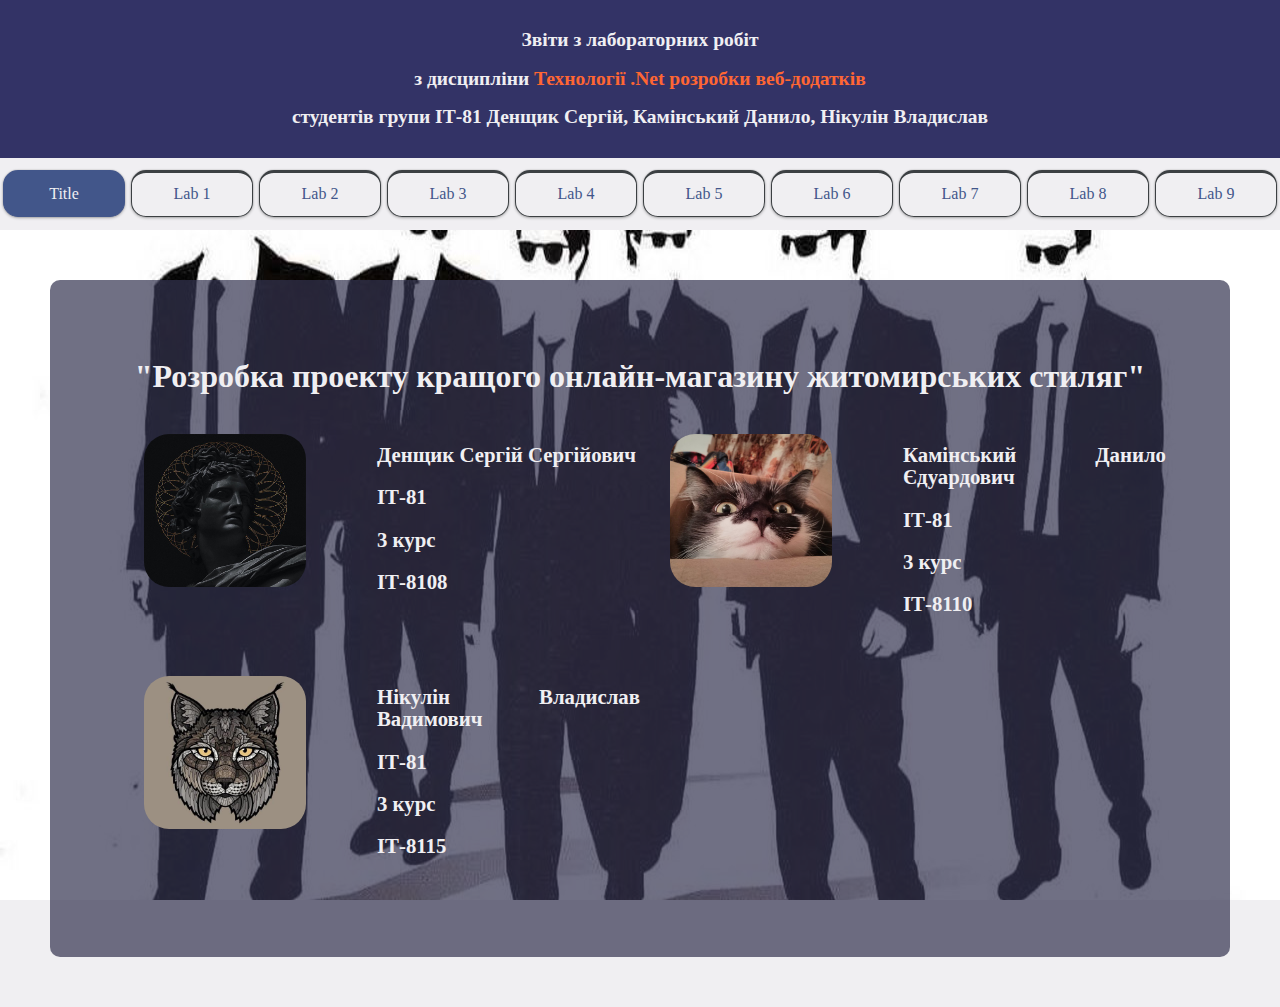
==== index.html @ b6cf3a71 "Initial commit" ====
<!DOCTYPE html> 
<html lang="uk">
<head> 
<meta charset="UTF-8"> 
<title>Coffins by Team7</title>
<link rel="stylesheet" type="text/css" href="./src/colors.css">
<link rel="stylesheet" type="text/css" href="./src/root.css"> 
<link rel="stylesheet" type="text/css" href="./src/main_style.css"> 
<link rel="stylesheet" type="text/css" href="./src/font.css"> 
<script type="text/javascript" src="../src/script.js"></script>
</head>
<body> 
	<div class="home-background">
		<div class="header">
			<h2>
				Звіти з лабораторних робіт
			</h2>
			<h2>
				з дисципліни 
				<span class="title">Технології .Net розробки веб-додатків</span>
			</h2>
			<h2>
			студентів групи ІТ-81 Денщик Сергій, Камінський Данило, Нікулін Владислав
			</h2>
		</div>
		<div class="topbar flex horizontal-alignment">
			<a class="topbar-item shadow active" href="index.html">Title</a>
			<a class="topbar-item shadow" href="./lab/1.html">Lab 1</a>
			<a class="topbar-item shadow" href="./lab/2.html">Lab 2</a>
			<a class="topbar-item shadow" href="./lab/3.html">Lab 3</a>
			<a class="topbar-item shadow" href="./lab/4.html">Lab 4</a>
			<a class="topbar-item shadow" href="./lab/5.html">Lab 5</a>
			<a class="topbar-item shadow" href="./lab/6.html">Lab 6</a>
			<a class="topbar-item shadow" href="./lab/7.html">Lab 7</a>
			<a class="topbar-item shadow" href="./lab/8.html">Lab 8</a>
			<a class="topbar-item shadow" href="./lab/9.html">Lab 9</a>
		</div>
		<div class=" "> <!--class="main"> -->
            <div class="home-content ">
                <div class="home-content-title">
                    <h1 style="text-align: center;">"Розробка проекту кращого онлайн-магазину житомирських стиляг"</h1>
                </div>
                <div class="home-content-info">
                    <div class="home-content-info-photo">
                        <img src="./src/img/serg.jpeg">
                    </div>
                    <div class="home-content-info-bio tnr-16-bold">
                        <span>
                            Денщик Сергій Сергійович
                        </span>
                        <span>
                            ІТ-81
                        </span>
                        <span>
                            3 курс
                        </span>
                        <span>
                            ІТ-8108
                        </span>
                    </div>

                    <div class="home-content-info-photo">
                        <img src="./src/img/dan.jpeg">
                    </div>
                    <div class="home-content-info-bio tnr-16-bold">
                        <span>
                            Камінський Данило Єдуардович
                        </span>
                        <span>
                            ІТ-81
                        </span>
                        <span>
                            3 курс
                        </span>
                        <span>
                            ІТ-8110
                        </span>
                    </div>
                    
                     <div class="home-content-info-photo">
                        <!-- <img src=""> -->
                        <img src="./src/img/vld.jpeg">
                    </div>
                    <div class="home-content-info-bio tnr-16-bold">
                        <span>
                            Нікулін Владислав Вадимович
                        </span>
                        <span>
                            ІТ-81
                        </span>
                        <span>
                            3 курс
                        </span>
                        <span>
                            ІТ-8115
                        </span>
                    </div>
                </div>
            </div>
        </div>
		<div class="footer"></div>
	</div>
</html>
---- src/colors.css ----
:root{
    --main-background: #333366;
    --main: #FF6633;
    --whitesmoke: #f0eff2;
    --darkgray:#3c4043;
    --dark: #333333;
    --link: #42568A;
    --silver: #f0eff2 /*#c1c1c1;*/
}
---- src/root.css ----
body{
    font-family: 'Ubuntu';
    font-weight: 400;
    margin: 0;
    padding: 0;
    display: flex;
    flex-flow: column;
    height: 100vh;
    width: 100%;
    line-height: 1.4rem;
    background: var(--whitesmoke);
    color: var(--dark);
    text-align: justify;
    box-sizing: border-box;
    /* overflow-y: hidden; */
}

img{
    width: 80%;
    height: 80%;
    align-content: center;
    display: flex; 
}

a{
    outline-style: none;
    text-decoration: none;
    color: var(--link);
}

a:hover{
    cursor: pointer;
}

.wrapper{
    height: 100%;
    display: flex;
    flex-direction: column;
}

.flex{
    display: flex;
    flex-direction: column;
}

.flex-column{
    flex-direction: column;
}

.center{
    justify-content: center;
    align-items: center;
    align-self: center;
    text-align: center;
    margin: auto;
}

.space-between{
    justify-content: space-between;
}

.vertical-alignment{
    flex-direction: column;
}

.horizontal-alignment{
    flex-direction: row;
}

.title{
    color: var(--main);
}

.icon{
    margin: 0 10px 0 0;
}

.header{
    background: var(--main-background);
    color: var(--whitesmoke);
    padding: 1%;
    font-size: small;
    text-align: center;
    /* height: 50px; */
}

.topbar{
    flex-wrap: wrap;
    justify-content: space-around;
}

.labs-list-hidden{
    display: flex;
}

.labs-list-hidden a{
    margin: 6px 24px;
    height: 32px;
    display: flex;
    align-items: center;
    border-bottom: 1px solid var(--dark);
}

.labs-list-hidden a:hover{
    color: var(--main);
}

.labs-list-hidden-wrapper{
    flex-direction: column;
    background: var(--whitesmoke);
    position: absolute;
    width: 100%;
    display: none;
    margin: 12px 0;
}

.labs-list-hidden-wrapper > span{
    justify-content: space-between;
    padding: 0 24px;
    font-weight: bold;
}

.open-labs-list{
    position: absolute;
    background: var(--whitesmoke);
    width: 100%;
    z-index: 3;
}

.expand{
    display: flex;
    align-items: center;
    justify-content: flex-end;
    color: var(--link);
}

.expand:hover{
    cursor: pointer;
}

.shadow{
    box-shadow: 0 1px 3px 0 rgb(0 0 0 / 30%), 0 0 0 1px rgb(0 0 0 / 4%);
}

.no-border{
    border: 0px !important;
}

.topbar-item{
    padding: 10px 15px;
    text-align: center;
    border-top: 3px solid #232f3e;
    border-width: 3px 1px 1px 1px;
    border-radius: 15px;
    border-color: var(--darkgray);
    background: var(--whitesmoke);
    border-style: solid;
    margin: 1% 0%;
    max-width: 50%;
    min-width: 7%;
    color: var(--link);
    font-size: medium;
}

.topbar-item:hover, .topbar-item.active{
    border-color: var(--link);
    color: var(--whitesmoke);
    background: var(--link);
}



.main{    
    width: 100%;
    flex: 1 1 auto;
    display: grid;
    grid-template-columns: 220px 1fr;
    /* overflow-y: auto; */
}

#menu{
    border-top: 1px solid var(--silver);
    background: var(--main-background);
    padding: 12px 0;
    display: block;
    flex-direction: column;
    border-radius: 15px;
    /*overflow-y: auto;*/
    z-index: 2;
    text-align: left;
}

.menu-item{
    color: var(--silver);
    min-height: 36px;
    flex-wrap: wrap;
    padding: 6px;
}

.menu-item:hover{
    color: var(--main);
    cursor: pointer;
}

.submenu-item{
    color: var(--silver);
    padding: 2% 5%;
}
.dropdown{
    z-index: 1000;
    position: relative;
}
.dropdown:hover .submenu{
    display: block;
}

.dropdown:hover .submenu .submenu-item:hover{
    color: var(--main);
}

.active-link{
    color: var(--main);
}

.item{
    display: none;
}

.active-item{
    flex-wrap: wrap;
}

.submenu{
    display: none;
    position:absolute;
    background-color: var(--main-background);
    border-radius: 15px;
    z-index: 20000;
    left: 220px;
    top: 0px;
    width: 225px;
}



.active-submenu{
    flex-wrap: wrap;
}

#content{
    padding: 6px;
    z-index: 1;
}
---- src/main_style.css ----
.home-background{
	background-image: url(../src/img/titleback.jpeg);
	background-position: center;
	background-repeat: round;
	background-attachment: fixed;	
	display: flex;
	flex-direction: column;
}	

.topbar{
	background-color: var(--whitesmoke)
}
/*.opacity{
	opacity: 50%;
}*/

.home-content{
	background-color: rgba(51,51,80,0.7);
	color: var(--whitesmoke);
	border-radius: 10px;
	margin: 50px;
	padding: 5%;

}

.home-content-info{
	display: grid;
	grid-template-columns: 25% 25% 25% 25%;

}

.home-content-info-photo{
	padding: 25px 30px;
	
}

.home-content-info-photo img{
	border-radius: 25px;
}

.home-content-info-bio{
	display: flex;
	
	flex-direction: column;
	padding: 25px 0px;
}

.home-content-info-bio span{
	padding: 10px 0px;
	/*background-color: rgba(51,51,96,0.6);*/
	
}
---- src/font.css ----
.tnr-16{
	font-family: "Times New Roman", Georgia, Serif;
	font-size: 1.3em;
}

.tnr-16-bold{
	font-family: "Times New Roman", Georgia, Serif;
	font-size: 1.3em;
	font-weight: bold;
}
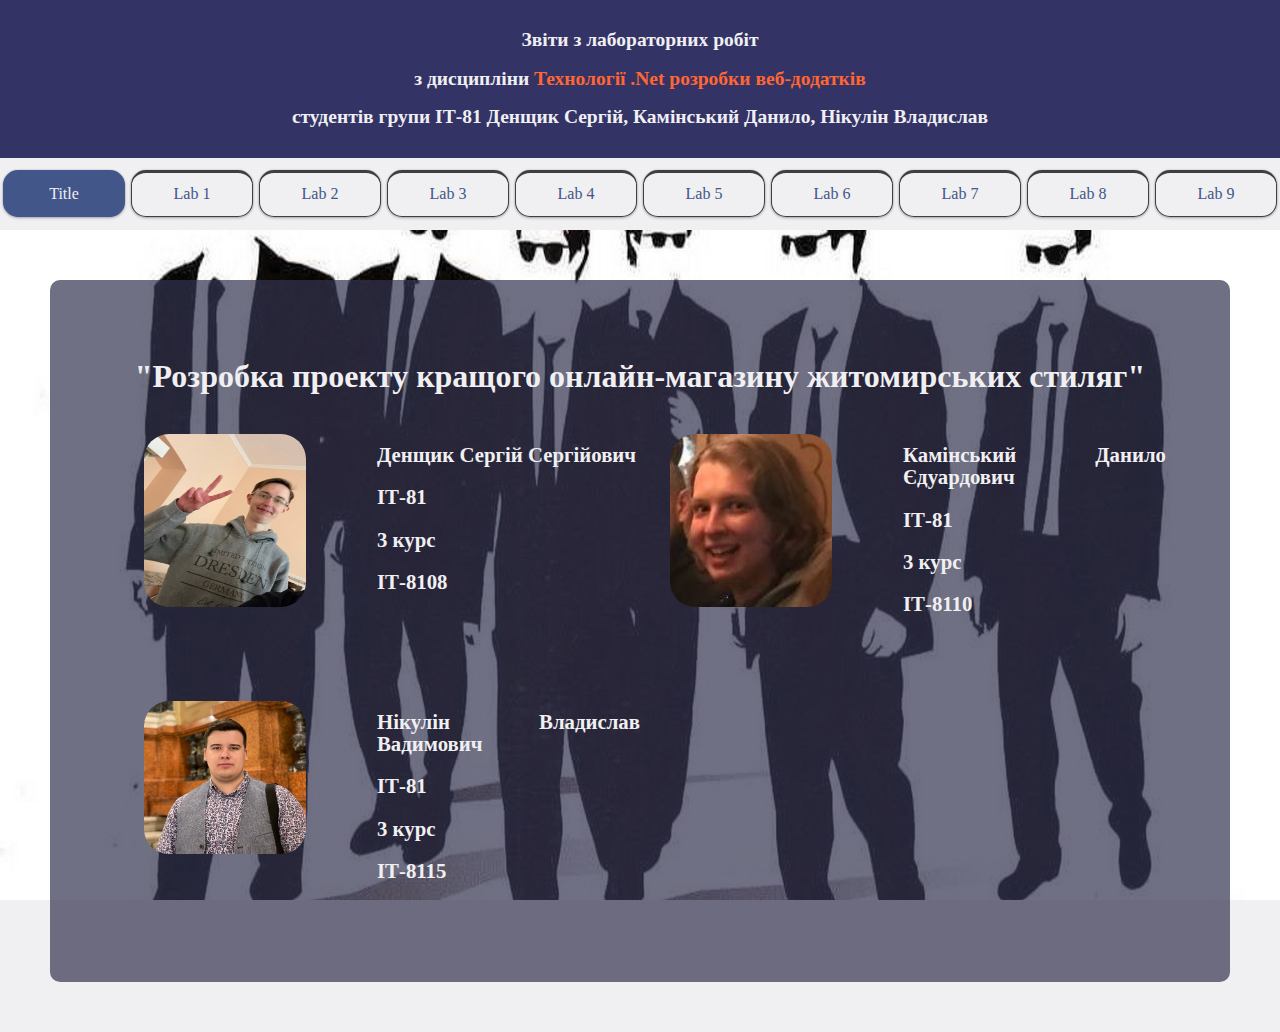
==== commit 2a51248a: "add lab3" ====
--- a/index.html
+++ b/index.html
@@ -42,7 +42,7 @@
                 </div>
                 <div class="home-content-info">
                     <div class="home-content-info-photo">
-                        <img src="./src/img/serg.jpeg">
+                        <img src="./src/img/serg.jpg">
                     </div>
                     <div class="home-content-info-bio tnr-16-bold">
                         <span>
@@ -79,7 +79,7 @@
                     
                      <div class="home-content-info-photo">
                         <!-- <img src=""> -->
-                        <img src="./src/img/vld.jpeg">
+                        <img src="./src/img/vld.jpg">
                     </div>
                     <div class="home-content-info-bio tnr-16-bold">
                         <span>
